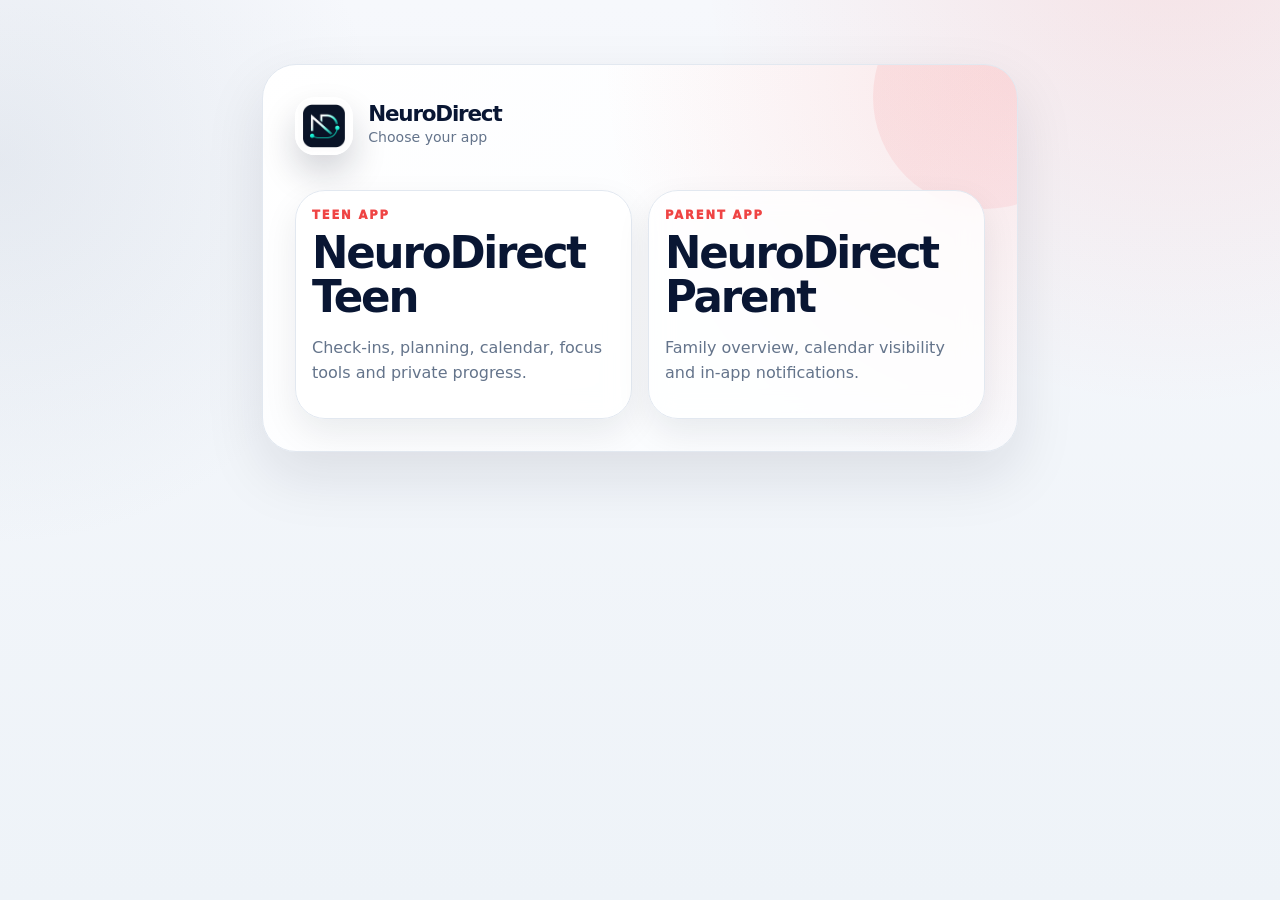
==== index.html @ b64396dc "Add files via upload" ====
<!DOCTYPE html>
<html lang="en">
<head>
  <meta charset="UTF-8">
  <meta name="viewport" content="width=device-width,initial-scale=1.0">
  <title>NeuroDirect</title>
  <link rel="stylesheet" href="style.css?v=23">
</head>
<body>
  <main class="content" style="max-width:820px;padding-top:4rem;">
    <section class="hero" style="grid-template-columns:1fr;">
      <div class="brand" style="margin-bottom:1rem;">
        <img src="logo.png?v=23" class="brand-logo" alt="NeuroDirect logo">
        <div>
          <h1>NeuroDirect</h1>
          <p>Choose your app</p>
        </div>
      </div>
      <div class="two-grid">
        <a class="panel" href="teen.html" style="text-decoration:none;color:inherit;">
          <p class="eyebrow">Teen app</p>
          <h2>NeuroDirect Teen</h2>
          <p>Check-ins, planning, calendar, focus tools and private progress.</p>
        </a>
        <a class="panel" href="parent.html" style="text-decoration:none;color:inherit;">
          <p class="eyebrow">Parent app</p>
          <h2>NeuroDirect Parent</h2>
          <p>Family overview, calendar visibility and in-app notifications.</p>
        </a>
      </div>
    </section>
  </main>
  <script>
    if ("serviceWorker" in navigator) {
      navigator.serviceWorker.register("sw.js?v=23").catch(() => {});
    }
  </script>
</body>
</html>
---- style.css ----
:root{
  --bg:#f6f8fc;
  --bg-2:#eef3f8;
  --panel:#ffffff;
  --panel-2:#f9fbfe;
  --panel-glass:rgba(255,255,255,.82);
  --text:#091633;
  --muted:#64748b;
  --border:#e2e8f0;
  --line:#e8eef6;
  --accent:#ef4444;
  --accent-2:#fb7185;
  --accent-3:#fecdd3;
  --accent-soft:rgba(239,68,68,.12);
  --accent-softer:rgba(239,68,68,.07);
  --danger:#ef4444;
  --warning:#f59e0b;
  --success:#22c55e;
  --shadow:0 24px 60px rgba(15,23,42,.10);
  --shadow-soft:0 14px 34px rgba(15,23,42,.08);
  --shadow-card:0 20px 48px rgba(15,23,42,.11);
  --radius:30px;
  --radius-sm:20px;
}

html[data-theme="dark"]{
  --bg:#07111f;
  --bg-2:#0b1627;
  --panel:#0f1b2d;
  --panel-2:#14233a;
  --panel-glass:rgba(15,27,45,.86);
  --text:#f8fafc;
  --muted:#9aa8bd;
  --border:#25374e;
  --line:#203149;
  --shadow:0 26px 64px rgba(0,0,0,.42);
  --shadow-soft:0 16px 38px rgba(0,0,0,.32);
  --shadow-card:0 24px 60px rgba(0,0,0,.36);
}

html[data-accent="red"]{
  --accent:#ef4444;
  --accent-2:#fb7185;
  --accent-3:#fecdd3;
  --accent-soft:rgba(239,68,68,.13);
  --accent-softer:rgba(239,68,68,.07);
}

html[data-accent="teal"]{
  --accent:#14b8a6;
  --accent-2:#2dd4bf;
  --accent-3:#ccfbf1;
  --accent-soft:rgba(20,184,166,.14);
  --accent-softer:rgba(20,184,166,.08);
}

html[data-accent="blue"]{
  --accent:#2563eb;
  --accent-2:#60a5fa;
  --accent-3:#dbeafe;
  --accent-soft:rgba(37,99,235,.13);
  --accent-softer:rgba(37,99,235,.07);
}

html[data-accent="purple"]{
  --accent:#7c3aed;
  --accent-2:#c084fc;
  --accent-3:#ede9fe;
  --accent-soft:rgba(124,58,237,.14);
  --accent-softer:rgba(124,58,237,.08);
}

html[data-accent="amber"]{
  --accent:#d97706;
  --accent-2:#fbbf24;
  --accent-3:#fef3c7;
  --accent-soft:rgba(217,119,6,.15);
  --accent-softer:rgba(217,119,6,.08);
}

html[data-accent="slate"]{
  --accent:#475569;
  --accent-2:#94a3b8;
  --accent-3:#e2e8f0;
  --accent-soft:rgba(71,85,105,.14);
  --accent-softer:rgba(71,85,105,.08);
}

*{box-sizing:border-box}

html{
  scroll-behavior:smooth;
  min-height:100%;
}

body{
  margin:0;
  min-height:100vh;
  font-family:Inter, ui-sans-serif, system-ui, -apple-system, BlinkMacSystemFont, "Segoe UI", sans-serif;
  background:
    radial-gradient(circle at 92% -8%, var(--accent-soft), transparent 30rem),
    radial-gradient(circle at 0% 18%, rgba(148,163,184,.16), transparent 24rem),
    linear-gradient(180deg,var(--bg),var(--bg-2));
  color:var(--text);
  -webkit-font-smoothing:antialiased;
}

button,input,select,textarea{font:inherit}
button{cursor:pointer}
.hidden{display:none!important}

.app-shell{
  min-height:100vh;
  display:grid;
  grid-template-columns:318px minmax(0,1fr);
  grid-template-rows:92px 1fr;
}

.topbar{
  grid-column:1/-1;
  display:flex;
  align-items:center;
  gap:1rem;
  padding:1rem clamp(1rem,3vw,2.1rem);
  border-bottom:1px solid var(--border);
  background:var(--panel-glass);
  backdrop-filter:blur(22px);
  -webkit-backdrop-filter:blur(22px);
  position:sticky;
  top:0;
  z-index:20;
}

.brand{
  display:flex;
  align-items:center;
  gap:.95rem;
  min-width:0;
}

.brand-logo{
  width:58px;
  height:58px;
  border-radius:20px;
  box-shadow:0 18px 34px rgba(15,23,42,.18);
  flex:0 0 auto;
  object-fit:contain;
  background:linear-gradient(145deg,rgba(255,255,255,.92),rgba(255,255,255,.58));
  border:1px solid rgba(255,255,255,.75);
}

html[data-theme="dark"] .brand-logo{
  background:rgba(255,255,255,.08);
  border-color:rgba(255,255,255,.12);
}

.brand h1{
  margin:0;
  font-size:1.34rem;
  letter-spacing:-.055em;
  line-height:1.02;
}

.brand p{
  margin:.16rem 0 0;
  color:var(--muted);
  font-size:.88rem;
}

.top-actions{
  margin-left:auto;
  display:flex;
  align-items:center;
  gap:.65rem;
}

.menu-button{
  display:none;
  width:54px;
  height:54px;
  border:1px solid var(--border);
  background:var(--panel);
  color:var(--text);
  border-radius:20px;
  padding:13px;
  box-shadow:var(--shadow-soft);
}

.menu-button span{
  display:block;
  height:2px;
  background:var(--text);
  margin:5px 0;
  border-radius:2px;
}

.sidebar{
  border-right:1px solid var(--border);
  padding:1.1rem;
  position:sticky;
  top:92px;
  height:calc(100vh - 92px);
  background:rgba(255,255,255,.54);
  backdrop-filter:blur(18px);
  -webkit-backdrop-filter:blur(18px);
  overflow:auto;
}

html[data-theme="dark"] .sidebar{
  background:rgba(7,17,31,.56);
}

.profile-card{
  display:flex;
  align-items:center;
  gap:1rem;
  padding:1.05rem;
  background:var(--panel);
  border:1px solid var(--border);
  border-radius:26px;
  box-shadow:var(--shadow-soft);
}

.avatar{
  width:58px;
  height:58px;
  display:grid;
  place-items:center;
  border-radius:21px;
  color:#fff;
  font-weight:950;
  background:
    radial-gradient(circle at 30% 20%, rgba(255,255,255,.38), transparent 28%),
    linear-gradient(145deg,var(--accent),var(--accent-2));
  box-shadow:0 14px 26px var(--accent-soft);
  flex:0 0 auto;
  font-size:1.2rem;
}

.profile-card span{
  display:block;
  color:var(--muted);
  font-size:.9rem;
  margin-top:.14rem;
}

.profile-card strong{
  font-size:1.08rem;
  letter-spacing:-.03em;
}

.profile-arrow{
  margin-left:auto;
  font-size:1.9rem;
  color:var(--muted);
  line-height:1;
}

.nav{
  display:grid;
  gap:0;
  margin:1.18rem 0;
  overflow:hidden;
  border-radius:27px;
}

.nav-link{
  text-align:left;
  border:0;
  border-bottom:1px solid var(--line);
  background:transparent;
  color:var(--text);
  padding:1.05rem 1rem;
  font-weight:900;
  display:flex;
  align-items:center;
  gap:1rem;
  transition:.18s ease;
  min-height:64px;
}

.nav-link:last-child{border-bottom:0}

.nav-link .nav-icon{
  width:34px;
  height:34px;
  display:grid;
  place-items:center;
  flex:0 0 auto;
  color:#0b1d42;
  opacity:.95;
}

html[data-theme="dark"] .nav-link .nav-icon{
  color:#dbeafe;
}

.nav-link svg{
  width:27px;
  height:27px;
  stroke:currentColor;
  stroke-width:2.3;
  fill:none;
  stroke-linecap:round;
  stroke-linejoin:round;
}

.nav-link.active{
  position:relative;
  border-radius:23px;
  background:linear-gradient(135deg,var(--accent-softer),rgba(255,255,255,.54));
  color:var(--accent);
  border-bottom-color:transparent;
  box-shadow:inset 4px 0 0 var(--accent), 0 12px 26px rgba(15,23,42,.05);
}

html[data-theme="dark"] .nav-link.active{
  background:linear-gradient(135deg,var(--accent-soft),rgba(255,255,255,.04));
}

.nav-link.active .nav-icon{
  color:var(--accent);
}

.nav-link:hover{
  background:var(--accent-softer);
  transform:translateX(1px);
}

.side-note{
  display:grid;
  grid-template-columns:auto 1fr auto;
  align-items:center;
  gap:.85rem;
  padding:1rem;
  border-radius:25px;
  border:1px solid var(--border);
  background:linear-gradient(135deg,var(--panel),var(--panel-2));
  color:var(--muted);
  font-size:.92rem;
  box-shadow:var(--shadow-soft);
}

.side-note strong{
  color:var(--muted);
  font-size:.86rem;
  font-weight:850;
}

.side-note span{
  color:var(--accent);
  font-weight:950;
  font-size:1.08rem;
}

.side-note-icon,
.copy-button{
  width:45px;
  height:45px;
  display:grid;
  place-items:center;
  border-radius:17px;
  border:1px solid var(--border);
  background:var(--panel);
  color:var(--text);
  box-shadow:0 10px 22px rgba(15,23,42,.06);
}

.side-version{
  display:block;
  margin:.9rem 0 0 .6rem;
  color:var(--muted);
  font-weight:800;
  font-size:.82rem;
}

.content{
  padding:clamp(1rem,3vw,2rem);
  max-width:1220px;
  width:100%;
  margin:0 auto;
}

.tab{display:none}
.tab.active{display:block}

.dashboard-grid{
  display:grid;
  grid-template-columns:minmax(0,1fr) 320px;
  gap:1.1rem;
  align-items:start;
}

.dashboard-main{
  min-width:0;
}

.dashboard-rail{
  display:grid;
  gap:1rem;
}

.mock-hero-card{
  position:relative;
  overflow:hidden;
  min-height:300px;
  border-radius:30px;
  padding:1.35rem;
  background:
    linear-gradient(180deg,rgba(255,255,255,.92),rgba(255,255,255,.66)),
    linear-gradient(135deg,var(--accent-soft),rgba(148,163,184,.10));
  border:1px solid var(--border);
  box-shadow:var(--shadow-card);
}

html[data-theme="dark"] .mock-hero-card{
  background:
    linear-gradient(180deg,rgba(15,27,45,.92),rgba(15,27,45,.72)),
    linear-gradient(135deg,var(--accent-soft),rgba(148,163,184,.10));
}

.mock-hero-card h3{
  font-size:1.55rem;
  margin:.1rem 0 .4rem;
}

.mock-hero-card p{
  max-width:200px;
}

.landscape{
  position:absolute;
  inset:auto 0 0 0;
  height:160px;
  overflow:hidden;
}

.sun{
  position:absolute;
  width:62px;
  height:62px;
  border-radius:999px;
  left:42%;
  top:26px;
  background:linear-gradient(135deg,#fde68a,#fbbf24);
  opacity:.84;
}

.cloud{
  position:absolute;
  right:44px;
  top:18px;
  width:62px;
  height:18px;
  border-radius:999px;
  background:var(--accent-soft);
}

.cloud::before,
.cloud::after{
  content:"";
  position:absolute;
  border-radius:999px;
  background:inherit;
}
.cloud::before{width:24px;height:24px;left:12px;bottom:4px}
.cloud::after{width:31px;height:31px;left:28px;bottom:1px}

.mountain{
  position:absolute;
  bottom:0;
  width:170px;
  height:130px;
  transform:skewX(-14deg) rotate(45deg);
  border-radius:20px 20px 0 20px;
  opacity:.88;
}

.m1{left:-28px;background:linear-gradient(135deg,var(--accent),var(--accent-2));}
.m2{left:80px;bottom:-10px;background:linear-gradient(135deg,var(--accent-2),var(--accent-3));opacity:.7}
.m3{right:-30px;background:linear-gradient(135deg,var(--accent),var(--accent-2));opacity:.56}

.river{
  position:absolute;
  left:70px;
  right:55px;
  bottom:4px;
  height:54px;
  border-radius:100% 100% 0 0;
  background:rgba(255,255,255,.72);
  transform:skewX(-20deg);
}

.dashboard-mini-card{
  display:grid;
  grid-template-columns:auto 1fr;
  gap:.85rem;
  align-items:center;
  min-height:118px;
  border-radius:26px;
  padding:1rem;
  background:var(--panel);
  border:1px solid var(--border);
  box-shadow:var(--shadow-card);
}

.dashboard-mini-card h4{
  margin:0 0 .2rem;
  font-size:1.02rem;
  letter-spacing:-.03em;
}

.dashboard-mini-card p{
  margin:.15rem 0 0;
  font-size:.9rem;
}

.card-icon{
  width:52px;
  height:52px;
  border-radius:18px;
  display:grid;
  place-items:center;
  color:#fff;
  background:linear-gradient(135deg,var(--accent),var(--accent-2));
  box-shadow:0 14px 26px var(--accent-soft);
  font-weight:950;
  font-size:1.3rem;
}

.progress-ring{
  width:62px;
  height:62px;
  border-radius:999px;
  background:
    conic-gradient(var(--accent) var(--progress,0%), var(--line) 0);
  display:grid;
  place-items:center;
}

.progress-ring::after{
  content:"";
  width:45px;
  height:45px;
  border-radius:999px;
  background:var(--panel);
}

.hero{
  display:grid;
  grid-template-columns:1fr auto;
  gap:1.2rem;
  align-items:center;
  position:relative;
  overflow:hidden;
  background:
    radial-gradient(circle at 100% 0%, var(--accent-soft), transparent 26rem),
    linear-gradient(135deg,var(--panel),var(--panel-2));
  border:1px solid var(--border);
  box-shadow:var(--shadow);
  border-radius:34px;
  padding:clamp(1.2rem,4vw,2rem);
  margin-bottom:1rem;
}

.hero::before{
  content:"";
  position:absolute;
  right:-5rem;
  top:-5rem;
  width:14rem;
  height:14rem;
  border-radius:50%;
  background:linear-gradient(135deg,var(--accent),var(--accent-2));
  opacity:.10;
  pointer-events:none;
}

.hero .panel{
  position:relative;
  background:rgba(255,255,255,.76);
  backdrop-filter:blur(12px);
  -webkit-backdrop-filter:blur(12px);
}

html[data-theme="dark"] .hero .panel{
  background:rgba(15,27,45,.72);
}

.eyebrow{
  text-transform:uppercase;
  letter-spacing:.16em;
  font-weight:950;
  color:var(--accent);
  font-size:.72rem;
  margin:0 0 .35rem;
}

h2,h3{letter-spacing:-.05em}
h2{
  font-size:clamp(1.68rem,4vw,2.72rem);
  margin:.2rem 0 .6rem;
  line-height:1.03;
}
h3{
  margin:.15rem 0 .35rem;
  line-height:1.1;
}
p{
  color:var(--muted);
  line-height:1.55;
}

.panel,
.stat-card{
  background:var(--panel);
  border:1px solid var(--border);
  border-radius:var(--radius);
  box-shadow:var(--shadow-soft);
  padding:1rem;
}

.page-title{
  margin-bottom:1rem;
}

.page-title h2{
  margin-bottom:.35rem;
}

.section-header{
  display:flex;
  justify-content:space-between;
  align-items:flex-start;
  gap:1rem;
}

.button-row{
  display:flex;
  flex-wrap:wrap;
  gap:.65rem;
  align-items:center;
}

.button-row.center{justify-content:center}

.primary-button,
.secondary-button,
.ghost-button,
.danger-button,
.text-button{
  border:0;
  border-radius:18px;
  padding:.88rem 1.05rem;
  font-weight:950;
  transition:.18s ease;
}

.primary-button{
  color:#fff;
  background:
    radial-gradient(circle at 25% 0%, rgba(255,255,255,.35), transparent 30%),
    linear-gradient(135deg,var(--accent),var(--accent-2));
  box-shadow:0 14px 30px var(--accent-soft);
}

.primary-button:hover,
.secondary-button:hover,
.ghost-button:hover,
.danger-button:hover{
  transform:translateY(-1px);
}

.secondary-button{
  color:var(--text);
  background:var(--panel-2);
  border:1px solid var(--border);
}

.ghost-button{
  color:var(--text);
  background:rgba(255,255,255,.64);
  border:1px solid var(--border);
  box-shadow:var(--shadow-soft);
}

html[data-theme="dark"] .ghost-button{
  background:rgba(255,255,255,.05);
}

.danger-button{
  color:#fff;
  background:linear-gradient(135deg,#dc2626,#fb7185);
}

.text-button{
  color:var(--accent);
  background:transparent;
  padding:.4rem;
}

.small{
  padding:.62rem .84rem;
  font-size:.86rem;
}

.full{grid-column:1/-1}

.stats-grid{
  display:grid;
  grid-template-columns:repeat(4,minmax(0,1fr));
  gap:1rem;
  margin:1rem 0;
}

.stat-card{
  position:relative;
  overflow:hidden;
}

.stat-card::after{
  content:"";
  position:absolute;
  right:-1.8rem;
  top:-1.8rem;
  width:5rem;
  height:5rem;
  border-radius:50%;
  background:var(--accent-soft);
}

.stat-card span{
  display:block;
  color:var(--muted);
  font-weight:850;
  font-size:.85rem;
}

.stat-card strong{
  display:block;
  margin:.25rem 0;
  font-size:1.58rem;
  letter-spacing:-.04em;
  position:relative;
  z-index:1;
}

.form-grid{
  display:grid;
  grid-template-columns:repeat(2,minmax(0,1fr));
  gap:1rem;
}

.three-grid{
  display:grid;
  grid-template-columns:repeat(3,minmax(0,1fr));
  gap:1rem;
}

.two-grid{
  display:grid;
  grid-template-columns:repeat(2,minmax(0,1fr));
  gap:1rem;
}

label{
  display:grid;
  gap:.38rem;
  color:var(--text);
  font-weight:850;
  font-size:.9rem;
}

input,select,textarea{
  width:100%;
  border:1px solid var(--border);
  background:var(--panel-2);
  color:var(--text);
  border-radius:17px;
  padding:.92rem;
  outline:none;
  transition:.18s ease;
}

textarea{resize:vertical}

input:focus,
select:focus,
textarea:focus{
  border-color:var(--accent);
  box-shadow:0 0 0 4px var(--accent-soft);
  background:var(--panel);
}

.checkbox-line{
  display:flex;
  flex-direction:row;
  align-items:center;
  gap:.55rem;
}

.checkbox-line input{width:auto}

.list{
  display:grid;
  gap:.75rem;
}

.item{
  display:flex;
  justify-content:space-between;
  gap:.9rem;
  align-items:flex-start;
  padding:.95rem;
  border:1px solid var(--border);
  background:linear-gradient(135deg,var(--panel-2),var(--panel));
  border-radius:22px;
  box-shadow:0 8px 20px rgba(15,23,42,.04);
}

.item small{
  display:block;
  color:var(--muted);
  margin-top:.18rem;
}

.item p{
  margin:.45rem 0 0;
}

.pill{
  display:inline-flex;
  align-items:center;
  justify-content:center;
  min-width:32px;
  padding:.38rem .66rem;
  border-radius:999px;
  background:var(--accent-soft);
  color:var(--accent);
  font-weight:950;
  font-size:.78rem;
  white-space:nowrap;
}

.empty-state{
  color:var(--muted);
  border:1px dashed var(--border);
  border-radius:22px;
  padding:1rem;
  background:rgba(255,255,255,.44);
}

html[data-theme="dark"] .empty-state{
  background:rgba(255,255,255,.03);
}

.calendar-grid{
  display:grid;
  grid-template-columns:360px 1fr;
  gap:1rem;
  align-items:start;
}

.day-list{
  display:grid;
  gap:.78rem;
}

.date-pill{
  text-align:center;
  min-width:64px;
  padding:.55rem;
  border-radius:18px;
  background:linear-gradient(135deg,var(--accent-soft),rgba(255,255,255,.4));
  color:var(--accent);
  font-weight:950;
  border:1px solid rgba(148,163,184,.18);
}

html[data-theme="dark"] .date-pill{
  background:linear-gradient(135deg,var(--accent-soft),rgba(255,255,255,.04));
}

.date-pill span{
  display:block;
  font-size:.78rem;
  color:var(--muted);
}

.notification-unread{
  border-color:rgba(239,68,68,.34);
  background:linear-gradient(135deg,var(--accent-soft),var(--panel));
}

.auth-box{max-width:760px}

.muted{color:var(--muted)}
.small-print{
  font-size:.86rem;
  color:var(--muted);
}

code{
  font-family:ui-monospace,SFMono-Regular,Menlo,Monaco,Consolas,monospace;
}

.theme-preview-row{
  display:flex;
  gap:.5rem;
  flex-wrap:wrap;
  margin:.35rem 0 0;
}

.theme-dot{
  width:28px;
  height:28px;
  border-radius:999px;
  border:2px solid var(--panel);
  box-shadow:0 0 0 1px var(--border), 0 8px 16px rgba(15,23,42,.12);
}

.theme-dot.red{background:linear-gradient(135deg,#ef4444,#fb7185)}
.theme-dot.teal{background:linear-gradient(135deg,#14b8a6,#2dd4bf)}
.theme-dot.blue{background:linear-gradient(135deg,#2563eb,#60a5fa)}
.theme-dot.purple{background:linear-gradient(135deg,#7c3aed,#c084fc)}
.theme-dot.amber{background:linear-gradient(135deg,#d97706,#fbbf24)}
.theme-dot.slate{background:linear-gradient(135deg,#475569,#94a3b8)}

.toast{
  position:fixed;
  left:50%;
  bottom:22px;
  transform:translateX(-50%) translateY(20px);
  opacity:0;
  pointer-events:none;
  background:#0b1424;
  color:#fff;
  padding:.88rem 1.05rem;
  border-radius:999px;
  box-shadow:0 20px 40px rgba(0,0,0,.25);
  transition:.22s ease;
  z-index:50;
  font-weight:850;
}

.toast.show{
  opacity:1;
  transform:translateX(-50%) translateY(0);
}

@media(max-width:1120px){
  .dashboard-grid{
    grid-template-columns:1fr;
  }

  .dashboard-rail{
    grid-template-columns:repeat(3,minmax(0,1fr));
  }

  .mock-hero-card{
    grid-column:1/-1;
    min-height:250px;
  }
}

@media(max-width:980px){
  .app-shell{
    grid-template-columns:1fr;
    grid-template-rows:82px 1fr;
  }

  .menu-button{display:block}

  .sidebar{
    position:fixed;
    top:82px;
    left:0;
    bottom:0;
    width:min(330px,88vw);
    height:auto;
    z-index:30;
    transform:translateX(-110%);
    transition:.22s ease;
    box-shadow:24px 0 60px rgba(15,23,42,.18);
  }

  .sidebar.open{transform:translateX(0)}

  .hero{grid-template-columns:1fr}
  .stats-grid,.three-grid,.two-grid,.form-grid,.calendar-grid{grid-template-columns:1fr}
}

@media(max-width:720px){
  .dashboard-rail{
    grid-template-columns:1fr;
  }
}

@media(max-width:620px){
  .topbar{
    padding:.72rem;
  }

  .brand-logo{
    width:48px;
    height:48px;
    border-radius:17px;
  }

  .brand h1{font-size:1.05rem}
  .brand p{font-size:.72rem}

  .top-actions .small{display:none}

  .content{
    padding:.9rem;
    padding-bottom:5rem;
  }

  .section-header{flex-direction:column}

  .item{
    flex-direction:column;
  }

  .item .button-row{
    width:100%;
  }

  .item .button-row button{
    flex:1;
  }

  .primary-button,
  .secondary-button,
  .ghost-button,
  .danger-button{
    min-height:44px;
  }

  .hero,
  .mock-hero-card{
    border-radius:28px;
  }

  .panel,
  .stat-card{
    border-radius:24px;
  }
}
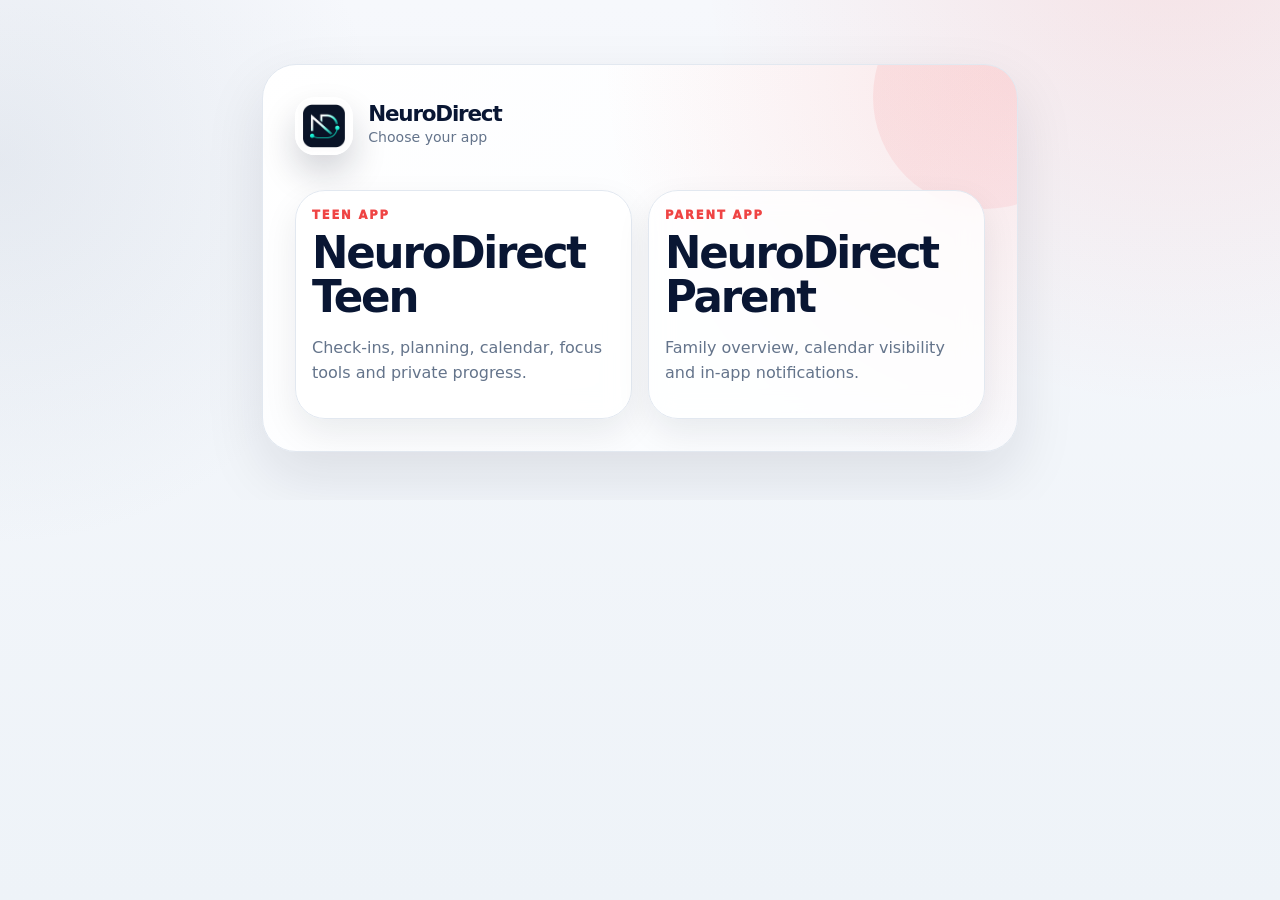
==== commit 7ee9d47c: "Add files via upload" ====
--- a/index.html
+++ b/index.html
@@ -4,13 +4,13 @@
   <meta charset="UTF-8">
   <meta name="viewport" content="width=device-width,initial-scale=1.0">
   <title>NeuroDirect</title>
-  <link rel="stylesheet" href="style.css?v=23">
+  <link rel="stylesheet" href="style.css?v=27">
 </head>
 <body>
   <main class="content" style="max-width:820px;padding-top:4rem;">
     <section class="hero" style="grid-template-columns:1fr;">
       <div class="brand" style="margin-bottom:1rem;">
-        <img src="logo.png?v=23" class="brand-logo" alt="NeuroDirect logo">
+        <img src="logo.png?v=27" class="brand-logo" alt="NeuroDirect logo">
         <div>
           <h1>NeuroDirect</h1>
           <p>Choose your app</p>
@@ -32,7 +32,7 @@
   </main>
   <script>
     if ("serviceWorker" in navigator) {
-      navigator.serviceWorker.register("sw.js?v=23").catch(() => {});
+      navigator.serviceWorker.register("sw.js?v=27").catch(() => {});
     }
   </script>
 </body>
--- a/style.css
+++ b/style.css
@@ -1048,3 +1048,627 @@
     border-radius:24px;
   }
 }
+
+
+/* ---------------------------------------------------------
+   v24 REAL MENU SIDE PANEL
+   The mock-up cards now live beside the navigation menu,
+   not inside the dashboard content list.
+--------------------------------------------------------- */
+
+.app-shell{
+  grid-template-columns:318px 342px minmax(0,1fr);
+}
+
+.sidebar{
+  grid-column:1;
+  grid-row:2;
+}
+
+.side-dashboard{
+  grid-column:2;
+  grid-row:2;
+  position:sticky;
+  top:92px;
+  height:calc(100vh - 92px);
+  overflow:auto;
+  padding:1.1rem;
+  border-right:1px solid var(--border);
+  background:linear-gradient(180deg,rgba(255,255,255,.46),rgba(255,255,255,.24));
+  backdrop-filter:blur(18px);
+  -webkit-backdrop-filter:blur(18px);
+  align-content:start;
+}
+
+html[data-theme="dark"] .side-dashboard{
+  background:linear-gradient(180deg,rgba(7,17,31,.56),rgba(7,17,31,.34));
+}
+
+.content{
+  grid-column:3;
+  grid-row:2;
+  max-width:980px;
+}
+
+.dashboard-grid{
+  display:block;
+}
+
+.dashboard-main{
+  min-width:0;
+}
+
+.side-dashboard .mock-hero-card{
+  min-height:292px;
+}
+
+.side-dashboard .dashboard-mini-card{
+  width:100%;
+}
+
+.side-dashboard .dashboard-mini-card strong{
+  font-size:1.35rem;
+  letter-spacing:-.04em;
+  color:var(--text);
+}
+
+.side-dashboard .mock-hero-card,
+.side-dashboard .dashboard-mini-card{
+  animation:sideCardIn .24s ease both;
+}
+
+@keyframes sideCardIn{
+  from{opacity:0;transform:translateY(8px)}
+  to{opacity:1;transform:translateY(0)}
+}
+
+@media(max-width:1240px){
+  .app-shell{
+    grid-template-columns:300px 318px minmax(0,1fr);
+  }
+
+  .content{
+    max-width:900px;
+  }
+}
+
+@media(max-width:1120px){
+  .app-shell{
+    grid-template-columns:286px 300px minmax(0,1fr);
+  }
+
+  .side-dashboard{
+    padding:.9rem;
+  }
+
+  .side-dashboard .mock-hero-card{
+    min-height:260px;
+  }
+
+  .side-dashboard .dashboard-mini-card{
+    min-height:104px;
+  }
+}
+
+@media(max-width:980px){
+  .app-shell{
+    grid-template-columns:1fr;
+    grid-template-rows:82px 1fr;
+  }
+
+  .content{
+    grid-column:1;
+    grid-row:2;
+    max-width:100%;
+  }
+
+  .sidebar{
+    width:min(315px,76vw);
+  }
+
+  .side-dashboard{
+    display:none;
+    position:fixed;
+    top:82px;
+    left:min(315px,76vw);
+    bottom:0;
+    width:300px;
+    height:auto;
+    z-index:29;
+    padding:.9rem;
+    border-left:1px solid var(--border);
+    border-right:0;
+    box-shadow:24px 0 60px rgba(15,23,42,.15);
+  }
+
+  .sidebar.open + .side-dashboard{
+    display:grid;
+  }
+
+  .side-dashboard .mock-hero-card{
+    min-height:254px;
+  }
+
+  .side-dashboard .dashboard-mini-card{
+    min-height:104px;
+  }
+
+  .dashboard-grid{
+    display:block;
+  }
+}
+
+@media(max-width:620px){
+  .side-dashboard{
+    left:min(300px,76vw);
+    width:292px;
+    padding:.75rem;
+  }
+
+  .sidebar{
+    width:min(300px,76vw);
+  }
+
+  .side-dashboard .mock-hero-card{
+    min-height:244px;
+    padding:1.1rem;
+  }
+
+  .side-dashboard .mock-hero-card h3{
+    font-size:1.28rem;
+  }
+
+  .side-dashboard .mock-hero-card p{
+    font-size:.9rem;
+  }
+
+  .side-dashboard .dashboard-mini-card{
+    grid-template-columns:48px 1fr;
+    min-height:96px;
+    padding:.85rem;
+  }
+
+  .side-dashboard .card-icon{
+    width:46px;
+    height:46px;
+    border-radius:16px;
+  }
+
+  .side-dashboard .progress-ring{
+    width:54px;
+    height:54px;
+  }
+
+  .side-dashboard .progress-ring::after{
+    width:39px;
+    height:39px;
+  }
+}
+
+/* ---------------------------------------------------------
+   v26 PHONE SIDE-BY-SIDE MENU FIT
+   On phones, keep the cards beside the menu like the mock-up,
+   but make both columns fit within the viewport.
+--------------------------------------------------------- */
+
+@media(max-width:980px){
+  body.menu-open{
+    overflow:hidden;
+  }
+
+  .sidebar{
+    top:82px;
+    left:0;
+    width:68vw;
+    max-width:68vw;
+    height:calc(100dvh - 82px);
+    transform:translateX(-105%);
+    overflow:auto;
+    padding:.9rem .78rem 1rem;
+    border-right:1px solid var(--border);
+    box-shadow:none;
+    z-index:30;
+  }
+
+  .sidebar.open{
+    transform:translateX(0);
+    box-shadow:0 24px 70px rgba(15,23,42,.22);
+  }
+
+  .side-dashboard{
+    display:none;
+    position:fixed;
+    top:82px;
+    right:0;
+    bottom:0;
+    left:auto;
+    width:32vw;
+    max-width:32vw;
+    height:calc(100dvh - 82px);
+    z-index:31;
+    grid-template-columns:1fr;
+    gap:.72rem;
+    padding:.72rem .62rem .95rem;
+    border-left:1px solid var(--border);
+    border-right:0;
+    border-top:0;
+    border-radius:0;
+    overflow:auto;
+    background:var(--panel-glass);
+    backdrop-filter:blur(24px);
+    -webkit-backdrop-filter:blur(24px);
+    box-shadow:-18px 0 46px rgba(15,23,42,.16);
+  }
+
+  .sidebar.open + .side-dashboard{
+    display:grid;
+  }
+
+  .profile-card{
+    border-radius:22px;
+    padding:.88rem;
+    gap:.7rem;
+  }
+
+  .avatar{
+    width:50px;
+    height:50px;
+    border-radius:18px;
+    font-size:1.06rem;
+  }
+
+  .profile-card strong{
+    font-size:1rem;
+  }
+
+  .profile-card span{
+    font-size:.83rem;
+  }
+
+  .profile-arrow{
+    font-size:1.5rem;
+  }
+
+  .nav{
+    border-radius:22px;
+    margin:.8rem 0;
+  }
+
+  .nav-link{
+    min-height:56px;
+    padding:.88rem .82rem;
+    gap:.8rem;
+    font-size:.95rem;
+  }
+
+  .nav-link .nav-icon{
+    width:30px;
+    height:30px;
+  }
+
+  .nav-link svg{
+    width:24px;
+    height:24px;
+  }
+
+  .side-note{
+    border-radius:20px;
+    padding:.8rem;
+  }
+
+  .side-note .family-code-line{
+    flex-direction:column;
+    align-items:stretch;
+  }
+
+  .side-note .code-display{
+    min-width:0;
+    width:100%;
+    text-align:center;
+    font-size:1rem;
+  }
+
+  .side-note .ghost-button,
+  .side-note .primary-button,
+  .side-note .secondary-button{
+    width:100%;
+  }
+
+  .side-dashboard .mock-hero-card{
+    min-height:168px;
+    border-radius:22px;
+    padding:.78rem;
+  }
+
+  .side-dashboard .eyebrow{
+    font-size:.64rem;
+    letter-spacing:.18em;
+  }
+
+  .side-dashboard .mock-hero-card h3{
+    font-size:1rem;
+    line-height:1.05;
+    max-width:100%;
+    margin:.14rem 0 .24rem;
+  }
+
+  .side-dashboard .mock-hero-card p{
+    max-width:100%;
+    font-size:.74rem;
+    line-height:1.28;
+    margin:0;
+  }
+
+  .side-dashboard .hero-actions{
+    display:none;
+  }
+
+  .side-dashboard .landscape{
+    height:74px;
+  }
+
+  .side-dashboard .mountain{
+    width:76px;
+    height:62px;
+  }
+
+  .side-dashboard .mountain-2{
+    left:28%;
+  }
+
+  .side-dashboard .mountain-3{
+    right:-6px;
+  }
+
+  .side-dashboard .sun{
+    width:28px;
+    height:28px;
+    top:22px;
+    left:45%;
+  }
+
+  .side-dashboard .cloud{
+    width:30px;
+    height:10px;
+    right:10px;
+    top:16px;
+  }
+
+  .side-dashboard .dashboard-mini-card{
+    min-height:78px;
+    border-radius:18px;
+    padding:.72rem;
+    grid-template-columns:1fr;
+    gap:.42rem;
+  }
+
+  .side-dashboard .dashboard-mini-card > :first-child{
+    align-self:start;
+  }
+
+  .side-dashboard .card-icon,
+  .side-dashboard .progress-ring{
+    width:38px;
+    height:38px;
+    border-radius:14px;
+  }
+
+  .side-dashboard .progress-ring::after{
+    width:28px;
+    height:28px;
+  }
+
+  .side-dashboard .dashboard-mini-card h4{
+    font-size:.84rem;
+    line-height:1.1;
+    margin:0;
+  }
+
+  .side-dashboard .dashboard-mini-card strong{
+    font-size:.88rem;
+    line-height:1.06;
+    display:block;
+  }
+
+  .side-dashboard .dashboard-mini-card p{
+    font-size:.72rem;
+    line-height:1.2;
+    margin:.1rem 0 0;
+  }
+}
+
+@media(max-width:620px){
+  .sidebar{
+    width:67vw;
+    max-width:67vw;
+    padding:.82rem .72rem .95rem;
+  }
+
+  .side-dashboard{
+    width:33vw;
+    max-width:33vw;
+    padding:.65rem .55rem .88rem;
+  }
+
+  .side-dashboard .mock-hero-card{
+    min-height:154px;
+  }
+
+  .side-dashboard .landscape{
+    height:68px;
+  }
+
+  .side-dashboard .mountain{
+    width:70px;
+    height:56px;
+  }
+
+  .side-dashboard .sun{
+    width:24px;
+    height:24px;
+    top:18px;
+  }
+
+  .side-dashboard .dashboard-mini-card{
+    min-height:74px;
+    padding:.68rem;
+  }
+
+  .side-dashboard .card-icon,
+  .side-dashboard .progress-ring{
+    width:34px;
+    height:34px;
+  }
+
+  .side-dashboard .progress-ring::after{
+    width:24px;
+    height:24px;
+  }
+
+  .side-dashboard .dashboard-mini-card h4{
+    font-size:.8rem;
+  }
+
+  .side-dashboard .dashboard-mini-card strong{
+    font-size:.84rem;
+  }
+
+  .side-dashboard .dashboard-mini-card p{
+    font-size:.68rem;
+  }
+}
+
+@media(max-width:420px){
+  .sidebar{
+    width:66vw;
+    max-width:66vw;
+  }
+
+  .side-dashboard{
+    width:34vw;
+    max-width:34vw;
+    padding:.58rem .48rem .8rem;
+  }
+
+  .nav-link{
+    min-height:53px;
+    padding:.82rem .72rem;
+    font-size:.92rem;
+  }
+
+  .nav-link .nav-icon{
+    width:28px;
+    height:28px;
+  }
+
+  .side-dashboard .mock-hero-card{
+    min-height:144px;
+    padding:.68rem;
+  }
+
+  .side-dashboard .mock-hero-card h3{
+    font-size:.94rem;
+  }
+
+  .side-dashboard .mock-hero-card p{
+    font-size:.66rem;
+  }
+
+  .side-dashboard .landscape{
+    height:62px;
+  }
+
+  .side-dashboard .mountain{
+    width:62px;
+    height:48px;
+  }
+
+  .side-dashboard .dashboard-mini-card{
+    min-height:69px;
+    padding:.6rem;
+  }
+
+  .side-dashboard .card-icon,
+  .side-dashboard .progress-ring{
+    width:30px;
+    height:30px;
+  }
+
+  .side-dashboard .progress-ring::after{
+    width:20px;
+    height:20px;
+  }
+
+  .side-dashboard .dashboard-mini-card h4{
+    font-size:.76rem;
+  }
+
+  .side-dashboard .dashboard-mini-card strong{
+    font-size:.8rem;
+  }
+
+  .side-dashboard .dashboard-mini-card p{
+    font-size:.64rem;
+  }
+}
+
+
+/* ---------------------------------------------------------
+   v27 SCROLL FIX
+   Keeps v26 side-by-side mobile drawer, but removes the hard
+   body scroll lock that stopped the app scrolling properly.
+--------------------------------------------------------- */
+
+html,
+body{
+  min-height:100%;
+  overflow-x:hidden;
+  overflow-y:auto;
+}
+
+body.menu-open{
+  overflow-y:auto !important;
+}
+
+.content{
+  overflow:visible;
+}
+
+@media(max-width:980px){
+  .content{
+    min-height:calc(100dvh - 82px);
+    overflow:visible;
+    -webkit-overflow-scrolling:touch;
+  }
+
+  .sidebar{
+    overflow-y:auto;
+    overflow-x:hidden;
+    overscroll-behavior:contain;
+    -webkit-overflow-scrolling:touch;
+    touch-action:pan-y;
+  }
+
+  .side-dashboard{
+    overflow-y:auto;
+    overflow-x:hidden;
+    overscroll-behavior:contain;
+    -webkit-overflow-scrolling:touch;
+    touch-action:pan-y;
+  }
+
+  .app-shell{
+    min-height:100dvh;
+    overflow:visible;
+  }
+
+  .tab{
+    overflow:visible;
+  }
+}
+
+@media(max-width:620px){
+  .content{
+    padding-bottom:6rem;
+  }
+}
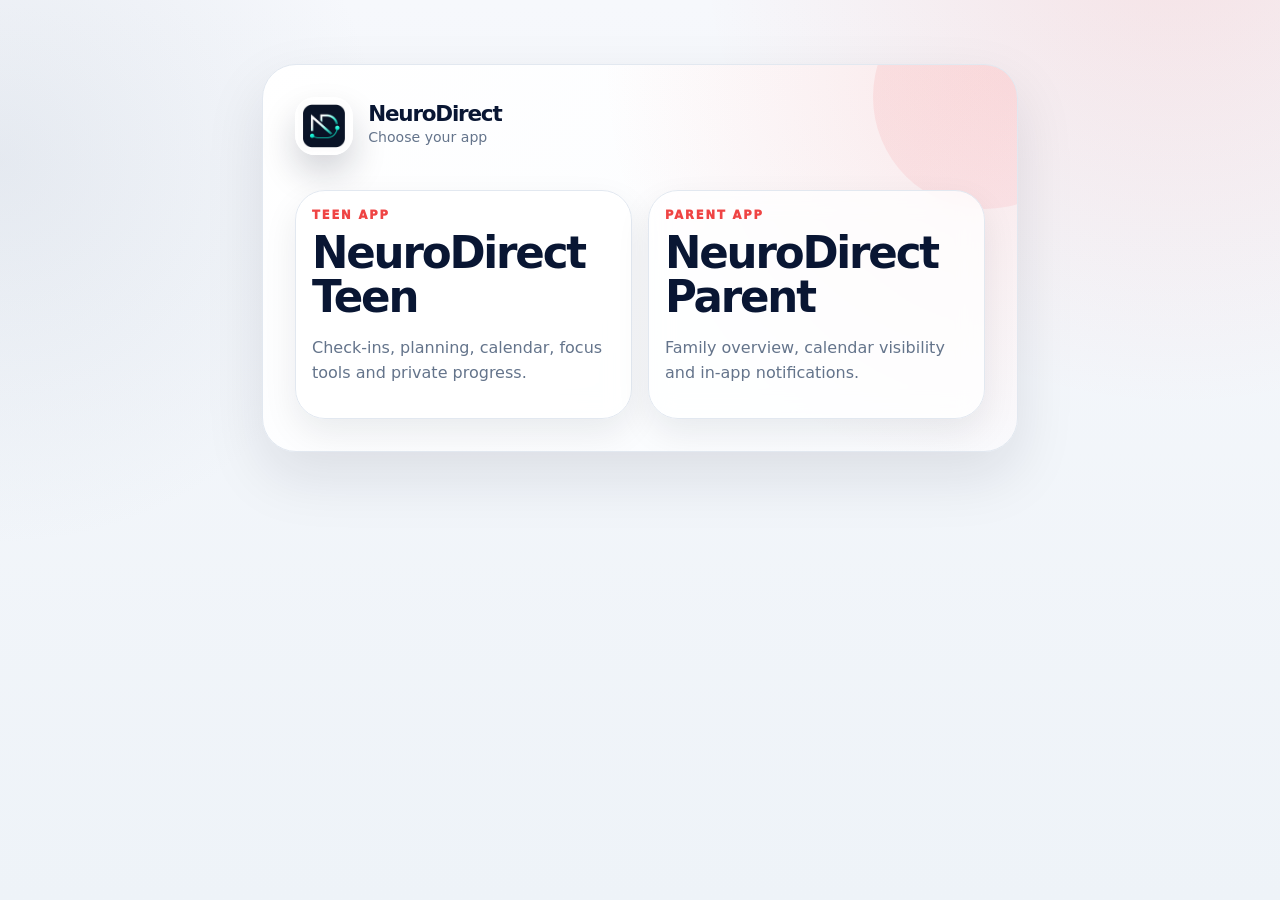
==== commit dda0a832: "Add files via upload" ====
--- a/index.html
+++ b/index.html
@@ -4,13 +4,13 @@
   <meta charset="UTF-8">
   <meta name="viewport" content="width=device-width,initial-scale=1.0">
   <title>NeuroDirect</title>
-  <link rel="stylesheet" href="style.css?v=27">
+  <link rel="stylesheet" href="style.css?v=28">
 </head>
 <body>
   <main class="content" style="max-width:820px;padding-top:4rem;">
     <section class="hero" style="grid-template-columns:1fr;">
       <div class="brand" style="margin-bottom:1rem;">
-        <img src="logo.png?v=27" class="brand-logo" alt="NeuroDirect logo">
+        <img src="logo.png?v=28" class="brand-logo" alt="NeuroDirect logo">
         <div>
           <h1>NeuroDirect</h1>
           <p>Choose your app</p>
@@ -32,7 +32,7 @@
   </main>
   <script>
     if ("serviceWorker" in navigator) {
-      navigator.serviceWorker.register("sw.js?v=27").catch(() => {});
+      navigator.serviceWorker.register("sw.js?v=28").catch(() => {});
     }
   </script>
 </body>
--- a/style.css
+++ b/style.css
@@ -1672,3 +1672,132 @@
     padding-bottom:6rem;
   }
 }
+
+
+/* ---------------------------------------------------------
+   v28 PARENT DASHBOARD SCROLL FIX
+   Parent dashboard needed explicit mobile scroll behaviour.
+--------------------------------------------------------- */
+
+html,
+body{
+  height:auto !important;
+  min-height:100%;
+  overflow-x:hidden;
+  overflow-y:auto !important;
+}
+
+.app-shell{
+  min-height:100dvh;
+  height:auto;
+}
+
+.content{
+  height:auto !important;
+  min-height:calc(100dvh - 92px);
+  overflow:visible !important;
+}
+
+.tab,
+.tab.active,
+.dashboard-grid,
+.dashboard-main{
+  height:auto !important;
+  min-height:0;
+  overflow:visible !important;
+}
+
+/* Parent dashboard page now always has safe bottom spacing */
+#dashboard{
+  padding-bottom:7rem;
+}
+
+@media(max-width:980px){
+  .app-shell{
+    display:block;
+    min-height:100dvh;
+    height:auto;
+    overflow:visible !important;
+  }
+
+  .topbar{
+    position:sticky;
+    top:0;
+  }
+
+  .content{
+    display:block;
+    width:100%;
+    min-height:calc(100dvh - 82px);
+    height:auto !important;
+    overflow:visible !important;
+    padding-bottom:8rem;
+  }
+
+  #dashboard{
+    display:block;
+    min-height:calc(100dvh - 82px);
+    height:auto !important;
+    overflow:visible !important;
+    padding-bottom:9rem;
+  }
+
+  #dashboard .dashboard-grid,
+  #dashboard .dashboard-main{
+    display:block;
+    height:auto !important;
+    min-height:0;
+    overflow:visible !important;
+  }
+
+  #dashboard .hero,
+  #dashboard .stats-grid,
+  #dashboard .panel{
+    overflow:visible;
+  }
+
+  .sidebar{
+    position:fixed;
+    overflow-y:auto !important;
+    overflow-x:hidden;
+    -webkit-overflow-scrolling:touch;
+  }
+
+  .side-dashboard{
+    position:fixed;
+    overflow-y:auto !important;
+    overflow-x:hidden;
+    -webkit-overflow-scrolling:touch;
+  }
+}
+
+@media(max-width:620px){
+  .content{
+    padding-bottom:9rem;
+  }
+
+  #dashboard{
+    padding-bottom:10rem;
+  }
+
+  .hero{
+    margin-bottom:1rem;
+  }
+
+  .stats-grid{
+    margin-bottom:1rem;
+  }
+}
+
+/* Parent-specific extra guard */
+body:has(.parent-app) .content,
+body:has(#dashboardNotifications) .content{
+  overflow:visible !important;
+  height:auto !important;
+}
+
+body:has(#dashboardNotifications) #dashboard{
+  overflow:visible !important;
+  height:auto !important;
+  min-height:calc(100dvh - 82px);
+}
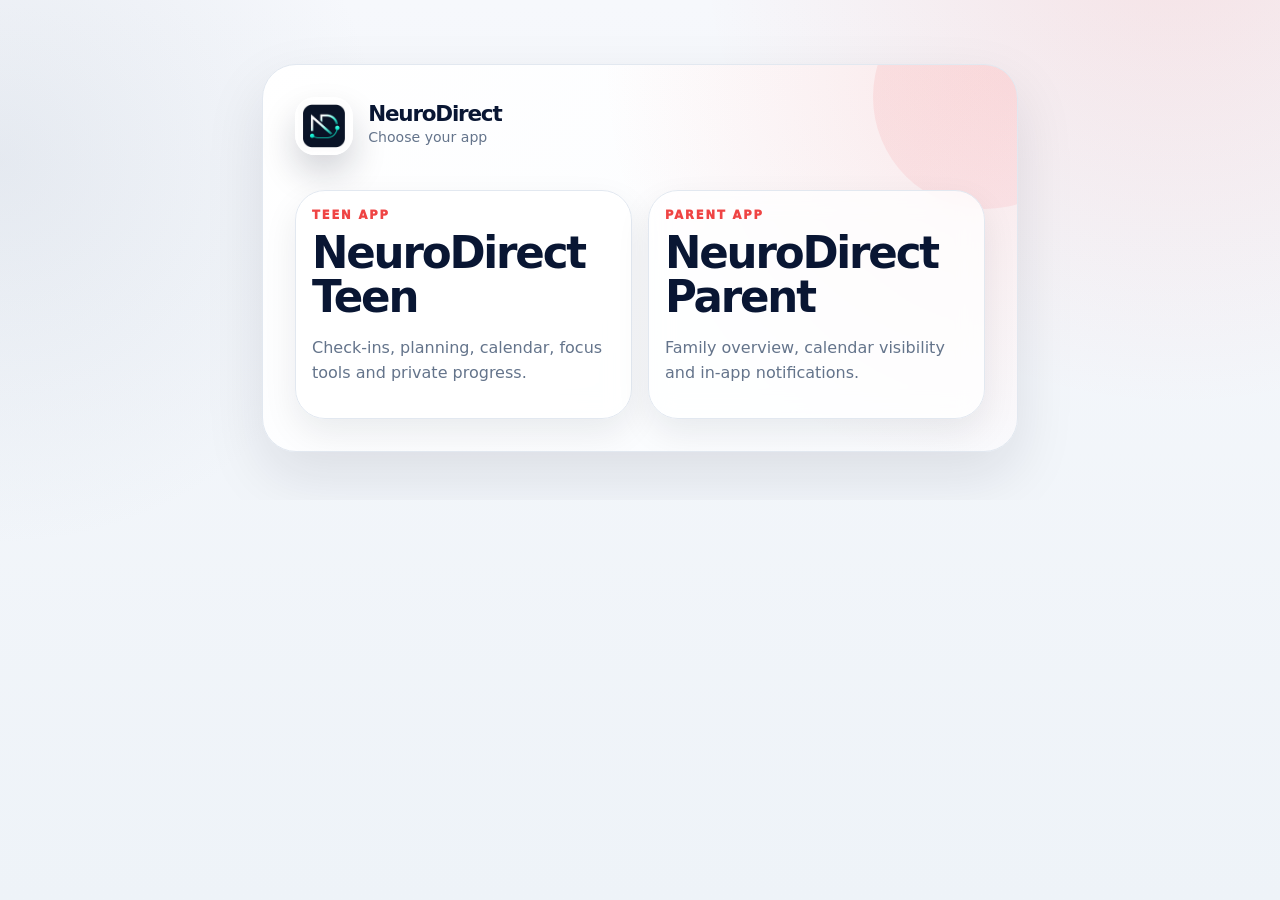
==== commit 03285d97: "Add files via upload" ====
--- a/index.html
+++ b/index.html
@@ -4,13 +4,13 @@
   <meta charset="UTF-8">
   <meta name="viewport" content="width=device-width,initial-scale=1.0">
   <title>NeuroDirect</title>
-  <link rel="stylesheet" href="style.css?v=28">
+  <link rel="stylesheet" href="style.css?v=29">
 </head>
 <body>
   <main class="content" style="max-width:820px;padding-top:4rem;">
     <section class="hero" style="grid-template-columns:1fr;">
       <div class="brand" style="margin-bottom:1rem;">
-        <img src="logo.png?v=28" class="brand-logo" alt="NeuroDirect logo">
+        <img src="logo.png?v=29" class="brand-logo" alt="NeuroDirect logo">
         <div>
           <h1>NeuroDirect</h1>
           <p>Choose your app</p>
@@ -32,7 +32,7 @@
   </main>
   <script>
     if ("serviceWorker" in navigator) {
-      navigator.serviceWorker.register("sw.js?v=28").catch(() => {});
+      navigator.serviceWorker.register("sw.js?v=29").catch(() => {});
     }
   </script>
 </body>
--- a/style.css
+++ b/style.css
@@ -1675,129 +1675,72 @@
 
 
 /* ---------------------------------------------------------
-   v28 PARENT DASHBOARD SCROLL FIX
-   Parent dashboard needed explicit mobile scroll behaviour.
+   v29 TARGETED PARENT DASHBOARD SCROLL FIX
+   Built from v27 to remove the v28 layout bleed/mixed tabs.
+   This only adjusts the Parent dashboard scroll area.
 --------------------------------------------------------- */
 
-html,
-body{
-  height:auto !important;
-  min-height:100%;
-  overflow-x:hidden;
-  overflow-y:auto !important;
-}
-
-.app-shell{
-  min-height:100dvh;
-  height:auto;
-}
-
-.content{
-  height:auto !important;
-  min-height:calc(100dvh - 92px);
-  overflow:visible !important;
-}
-
-.tab,
-.tab.active,
-.dashboard-grid,
-.dashboard-main{
-  height:auto !important;
+/* Keep tab behaviour strict */
+.tab{
+  display:none;
+}
+
+.tab.active{
+  display:block;
+}
+
+/* Parent-only dashboard scroll spacing */
+.parent-app .content{
+  overflow:visible;
+}
+
+.parent-app #dashboard.tab.active{
+  display:block;
+  overflow:visible;
+  padding-bottom:8rem;
+}
+
+.parent-app #dashboard .dashboard-grid,
+.parent-app #dashboard .dashboard-main{
+  overflow:visible;
   min-height:0;
-  overflow:visible !important;
-}
-
-/* Parent dashboard page now always has safe bottom spacing */
-#dashboard{
-  padding-bottom:7rem;
 }
 
 @media(max-width:980px){
-  .app-shell{
-    display:block;
-    min-height:100dvh;
-    height:auto;
-    overflow:visible !important;
-  }
-
-  .topbar{
-    position:sticky;
-    top:0;
-  }
-
-  .content{
-    display:block;
-    width:100%;
+  .parent-app .content{
     min-height:calc(100dvh - 82px);
-    height:auto !important;
-    overflow:visible !important;
+    overflow:visible;
     padding-bottom:8rem;
   }
 
-  #dashboard{
-    display:block;
+  .parent-app #dashboard.tab.active{
     min-height:calc(100dvh - 82px);
-    height:auto !important;
-    overflow:visible !important;
+    overflow:visible;
     padding-bottom:9rem;
   }
 
-  #dashboard .dashboard-grid,
-  #dashboard .dashboard-main{
-    display:block;
-    height:auto !important;
-    min-height:0;
-    overflow:visible !important;
-  }
-
-  #dashboard .hero,
-  #dashboard .stats-grid,
-  #dashboard .panel{
+  .parent-app #dashboard .hero,
+  .parent-app #dashboard .stats-grid,
+  .parent-app #dashboard .panel{
     overflow:visible;
   }
 
-  .sidebar{
-    position:fixed;
-    overflow-y:auto !important;
+  .parent-app .sidebar,
+  .parent-app .side-dashboard,
+  .teen-app .sidebar,
+  .teen-app .side-dashboard{
+    overflow-y:auto;
     overflow-x:hidden;
     -webkit-overflow-scrolling:touch;
   }
-
-  .side-dashboard{
-    position:fixed;
-    overflow-y:auto !important;
-    overflow-x:hidden;
-    -webkit-overflow-scrolling:touch;
-  }
 }
 
 @media(max-width:620px){
-  .content{
+  .parent-app .content{
     padding-bottom:9rem;
   }
 
-  #dashboard{
+  .parent-app #dashboard.tab.active{
     padding-bottom:10rem;
   }
-
-  .hero{
-    margin-bottom:1rem;
-  }
-
-  .stats-grid{
-    margin-bottom:1rem;
-  }
-}
-
-/* Parent-specific extra guard */
-body:has(.parent-app) .content,
-body:has(#dashboardNotifications) .content{
-  overflow:visible !important;
-  height:auto !important;
-}
-
-body:has(#dashboardNotifications) #dashboard{
-  overflow:visible !important;
-  height:auto !important;
-  min-height:calc(100dvh - 82px);
-}
+}
